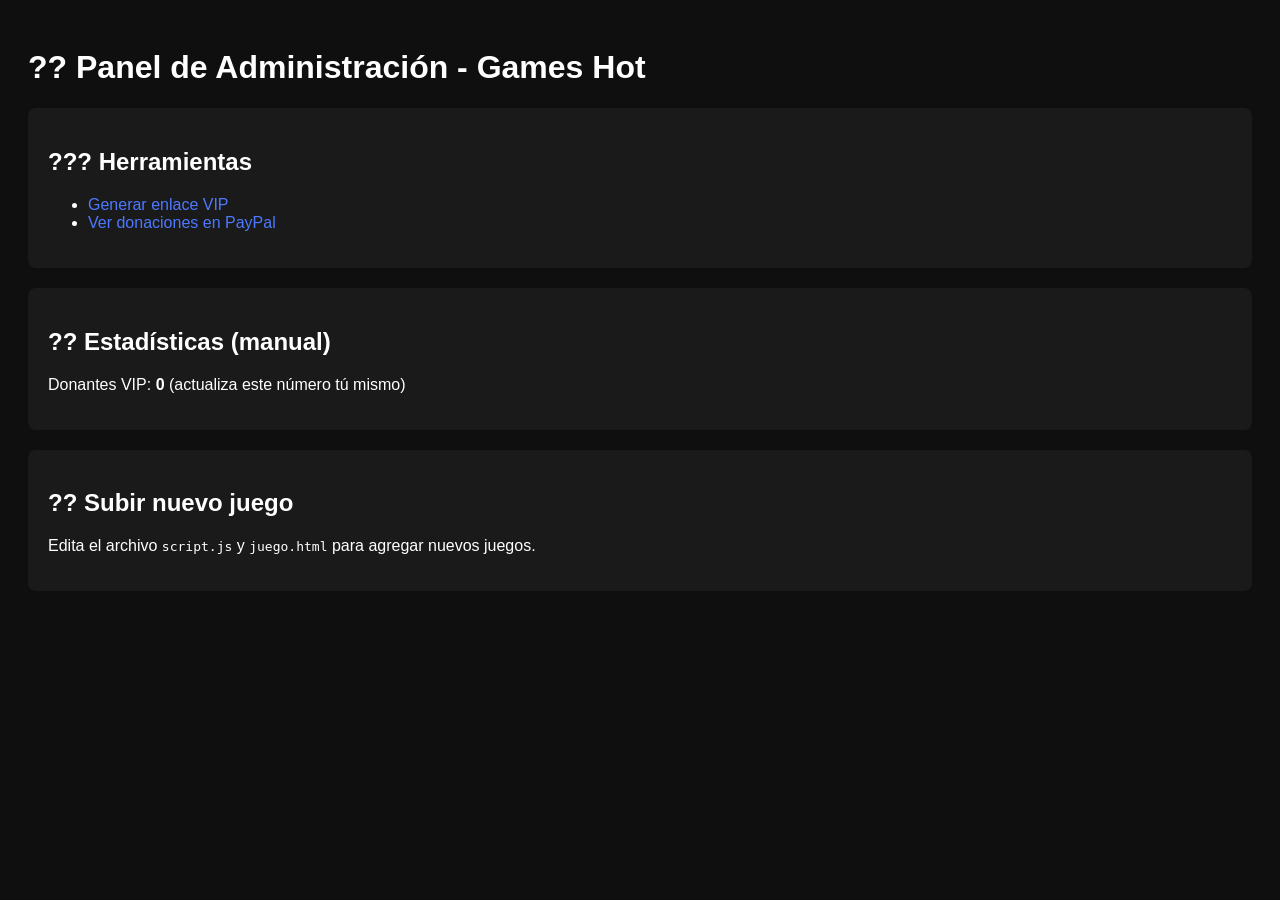
==== admin-panel.html @ dbd9005c "Add files via upload" ====
<!DOCTYPE html>
<html>
<head>
  <title>Panel Admin - Games Hot</title>
  <style>
    body { background: #0f0f0f; color: white; padding: 20px; font-family: sans-serif; }
    .card { background: #1a1a1a; padding: 20px; margin: 20px 0; border-radius: 8px; }
    a { color: #4d79ff; text-decoration: none; }
    a:hover { text-decoration: underline; }
  </style>
</head>
<body>
  <h1>?? Panel de Administración - Games Hot</h1>
  
  <div class="card">
    <h2>??? Herramientas</h2>
    <ul>
      <li><a href="admin-vip-generator.html">Generar enlace VIP</a></li>
      <li><a href="https://www.paypal.com/businessmanage/notifications" target="_blank">Ver donaciones en PayPal</a></li>
    </ul>
  </div>

  <div class="card">
    <h2>?? Estadísticas (manual)</h2>
    <p>Donantes VIP: <strong>0</strong> (actualiza este número tú mismo)</p>
  </div>

  <div class="card">
    <h2>?? Subir nuevo juego</h2>
    <p>Edita el archivo <code>script.js</code> y <code>juego.html</code> para agregar nuevos juegos.</p>
  </div>
</body>
</html>
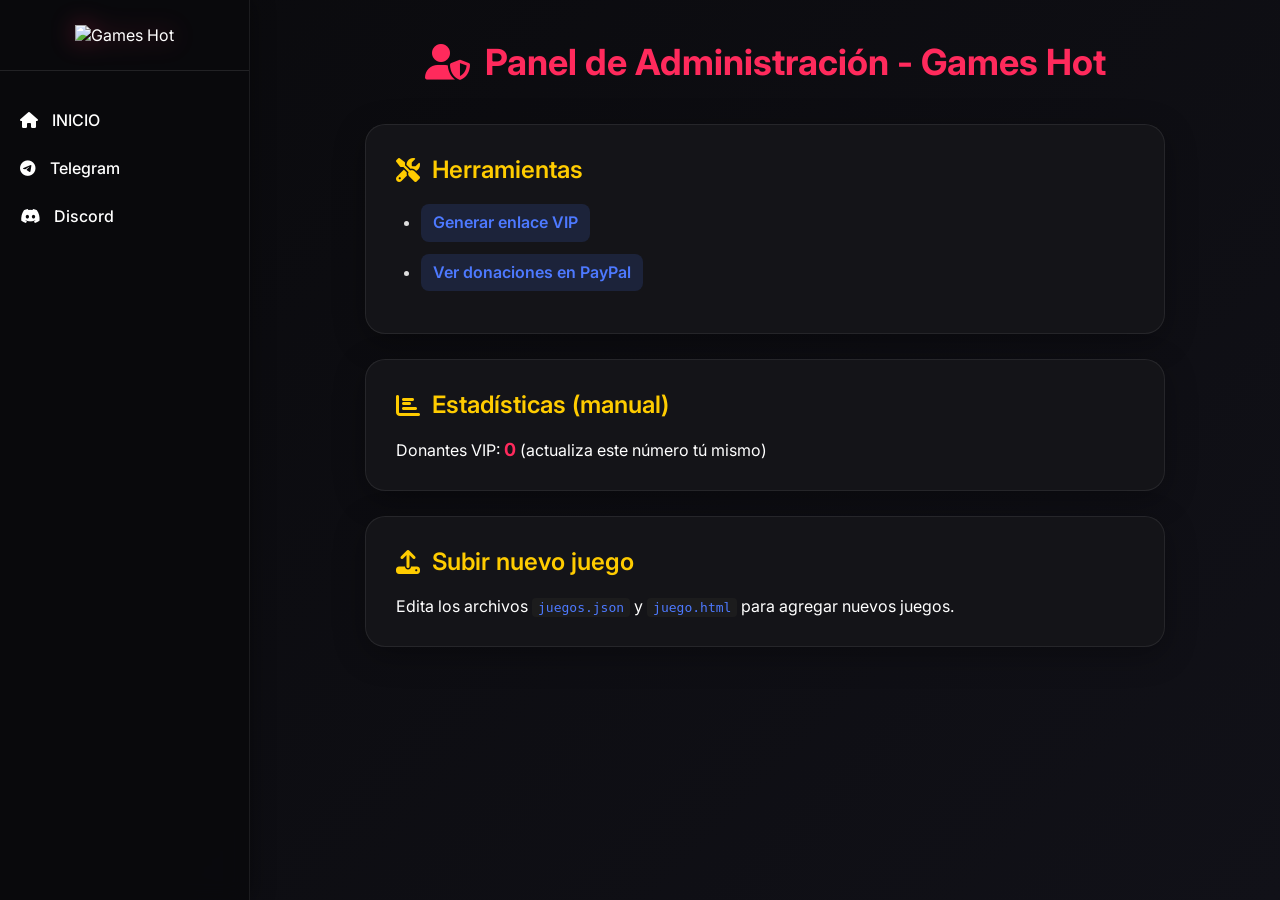
==== commit 5d2d81db: "Add files via upload" ====
--- a/admin-panel.html
+++ b/admin-panel.html
@@ -1,33 +1,262 @@
 <!DOCTYPE html>
-<html>
+<html lang="es">
 <head>
+  <meta charset="UTF-8" />
+  <meta name="viewport" content="width=device-width, initial-scale=1.0"/>
   <title>Panel Admin - Games Hot</title>
+  <link rel="icon" href="https://i.ibb.co/S4L9STLS/may-bnner.png" type="image/png">
+  <link rel="stylesheet" href="https://cdnjs.cloudflare.com/ajax/libs/font-awesome/6.5.0/css/all.min.css">
+  <link href="https://fonts.googleapis.com/css2?family=Inter:wght@300;400;500;600;700&family=Orbitron:wght@400;500;600&display=swap" rel="stylesheet">
   <style>
-    body { background: #0f0f0f; color: white; padding: 20px; font-family: sans-serif; }
-    .card { background: #1a1a1a; padding: 20px; margin: 20px 0; border-radius: 8px; }
-    a { color: #4d79ff; text-decoration: none; }
-    a:hover { text-decoration: underline; }
+    * {
+      margin: 0;
+      padding: 0;
+      box-sizing: border-box;
+    }
+
+    :root {
+      --bg-dark: #0a0a0d;
+      --bg-card: #141418;
+      --text-light: #ffffff;
+      --accent: #ff2a5c;
+      --accent-gradient: linear-gradient(135deg, #ff2a5c, #ff6b35);
+      --sidebar-width: 250px;
+      --transition: all 0.3s cubic-bezier(0.4, 0, 0.2, 1);
+    }
+
+    body {
+      background: linear-gradient(135deg, var(--bg-dark) 0%, #111118 100%);
+      color: var(--text-light);
+      font-family: 'Inter', system-ui, sans-serif;
+      display: flex;
+      min-height: 100vh;
+    }
+
+    .sidebar {
+      width: var(--sidebar-width);
+      background: rgba(10, 10, 13, 0.95);
+      backdrop-filter: blur(10px);
+      height: 100vh;
+      padding: 25px 0;
+      position: fixed;
+      left: 0;
+      top: 0;
+      border-right: 1px solid rgba(255, 255, 255, 0.08);
+      box-shadow: 4px 0 20px rgba(0, 0, 0, 0.3);
+    }
+
+    .logo {
+      text-align: center;
+      padding: 0 20px 25px;
+      border-bottom: 1px solid rgba(255, 255, 255, 0.1);
+      margin-bottom: 25px;
+    }
+
+    .logo img {
+      height: 60px;
+      filter: drop-shadow(0 0 12px rgba(255, 42, 92, 0.4));
+      transition: var(--transition);
+    }
+    
+    .logo img:hover {
+      transform: scale(1.05);
+    }
+
+    .btn {
+      display: flex;
+      align-items: center;
+      gap: 14px;
+      padding: 14px 20px;
+      color: var(--text-light);
+      text-decoration: none;
+      border-radius: 12px;
+      transition: var(--transition);
+      font-weight: 500;
+    }
+
+    .btn:hover { 
+      background: rgba(255, 255, 255, 0.08);
+      transform: translateX(4px);
+    }
+    
+    .btn::before {
+      content: '';
+      position: absolute;
+      top: 0;
+      left: 0;
+      width: 4px;
+      height: 100%;
+      background: transparent;
+      transition: var(--transition);
+    }
+    
+    .btn:hover::before {
+      background: var(--accent);
+    }
+
+    .main-content {
+      flex: 1;
+      margin-left: var(--sidebar-width);
+      padding: 40px;
+      min-height: 100vh;
+    }
+
+    .admin-container {
+      max-width: 800px;
+      margin: 0 auto;
+    }
+
+    .admin-header {
+      text-align: center;
+      margin-bottom: 40px;
+      color: var(--accent);
+      font-size: 36px;
+      font-weight: 700;
+      display: flex;
+      align-items: center;
+      justify-content: center;
+      gap: 15px;
+    }
+
+    .card {
+      background: var(--bg-card);
+      padding: 30px;
+      margin: 25px 0;
+      border-radius: 20px;
+      box-shadow: 0 8px 32px rgba(0,0,0,0.3);
+      border: 1px solid rgba(255, 255, 255, 0.08);
+      backdrop-filter: blur(10px);
+    }
+
+    .card h2 {
+      color: #ffcc00;
+      margin-bottom: 20px;
+      font-size: 24px;
+      font-weight: 600;
+      display: flex;
+      align-items: center;
+      gap: 12px;
+    }
+
+    .card ul {
+      padding-left: 25px;
+    }
+
+    .card li {
+      margin: 12px 0;
+      color: #ddd;
+      line-height: 1.6;
+    }
+
+    .admin-link {
+      color: #4d79ff;
+      text-decoration: none;
+      font-weight: 600;
+      padding: 6px 12px;
+      border-radius: 8px;
+      background: rgba(77, 121, 255, 0.15);
+      transition: var(--transition);
+      display: inline-block;
+    }
+
+    .admin-link:hover {
+      background: rgba(77, 121, 255, 0.3);
+      transform: translateY(-2px);
+      text-decoration: none;
+    }
+
+    .stats-number {
+      color: var(--accent);
+      font-weight: 700;
+      font-size: 18px;
+    }
+
+    .code {
+      background: rgba(30, 30, 30, 0.8);
+      padding: 2px 6px;
+      border-radius: 4px;
+      font-family: monospace;
+      color: #4d79ff;
+    }
+
+    @media (max-width: 768px) {
+      .sidebar {
+        width: 70px;
+      }
+      .logo img {
+        height: 45px;
+      }
+      .sidebar .btn span:not(.fas):not(.fab) {
+        display: none;
+      }
+      .main-content {
+        margin-left: 70px;
+        padding: 20px;
+      }
+      .admin-header {
+        font-size: 28px;
+      }
+      .card {
+        padding: 25px;
+      }
+    }
+    
+    @media (max-width: 480px) {
+      .sidebar {
+        width: 60px;
+      }
+      .main-content {
+        margin-left: 60px;
+      }
+      .sidebar .btn {
+        padding: 18px 0;
+      }
+      .logo img {
+        height: 40px;
+      }
+      .admin-header {
+        font-size: 24px;
+      }
+      .card {
+        padding: 20px;
+      }
+    }
   </style>
 </head>
 <body>
-  <h1>?? Panel de Administración - Games Hot</h1>
-  
-  <div class="card">
-    <h2>??? Herramientas</h2>
-    <ul>
-      <li><a href="admin-vip-generator.html">Generar enlace VIP</a></li>
-      <li><a href="https://www.paypal.com/businessmanage/notifications" target="_blank">Ver donaciones en PayPal</a></li>
-    </ul>
-  </div>
-
-  <div class="card">
-    <h2>?? Estadísticas (manual)</h2>
-    <p>Donantes VIP: <strong>0</strong> (actualiza este número tú mismo)</p>
-  </div>
-
-  <div class="card">
-    <h2>?? Subir nuevo juego</h2>
-    <p>Edita el archivo <code>script.js</code> y <code>juego.html</code> para agregar nuevos juegos.</p>
-  </div>
+  <aside class="sidebar">
+    <div class="logo">
+      <img src="https://i.ibb.co/S4L9STLS/may-bnner.png" alt="Games Hot">
+    </div>
+    <nav>
+      <a href="index.html" class="btn"><i class="fas fa-home"></i> <span>INICIO</span></a>
+      <a href="https://t.me/+rrlCyGExPJo3MzEx" target="_blank" class="btn"><i class="fab fa-telegram"></i> <span>Telegram</span></a>
+      <a href="https://discord.gg/pzjjTbkc" target="_blank" class="btn"><i class="fab fa-discord"></i> <span>Discord</span></a>
+    </nav>
+  </aside>
+
+  <main class="main-content">
+    <div class="admin-container">
+      <h1 class="admin-header"><i class="fas fa-user-shield"></i> Panel de Administración - Games Hot</h1>
+      
+      <div class="card">
+        <h2><i class="fas fa-tools"></i> Herramientas</h2>
+        <ul>
+          <li><a href="admin-vip-generator.html" class="admin-link">Generar enlace VIP</a></li>
+          <li><a href="https://www.paypal.com/businessmanage/notifications" target="_blank" class="admin-link">Ver donaciones en PayPal</a></li>
+        </ul>
+      </div>
+
+      <div class="card">
+        <h2><i class="fas fa-chart-bar"></i> Estadísticas (manual)</h2>
+        <p>Donantes VIP: <span class="stats-number">0</span> (actualiza este número tú mismo)</p>
+      </div>
+
+      <div class="card">
+        <h2><i class="fas fa-upload"></i> Subir nuevo juego</h2>
+        <p>Edita los archivos <span class="code">juegos.json</span> y <span class="code">juego.html</span> para agregar nuevos juegos.</p>
+      </div>
+    </div>
+  </main>
 </body>
-</html>
+</html>
